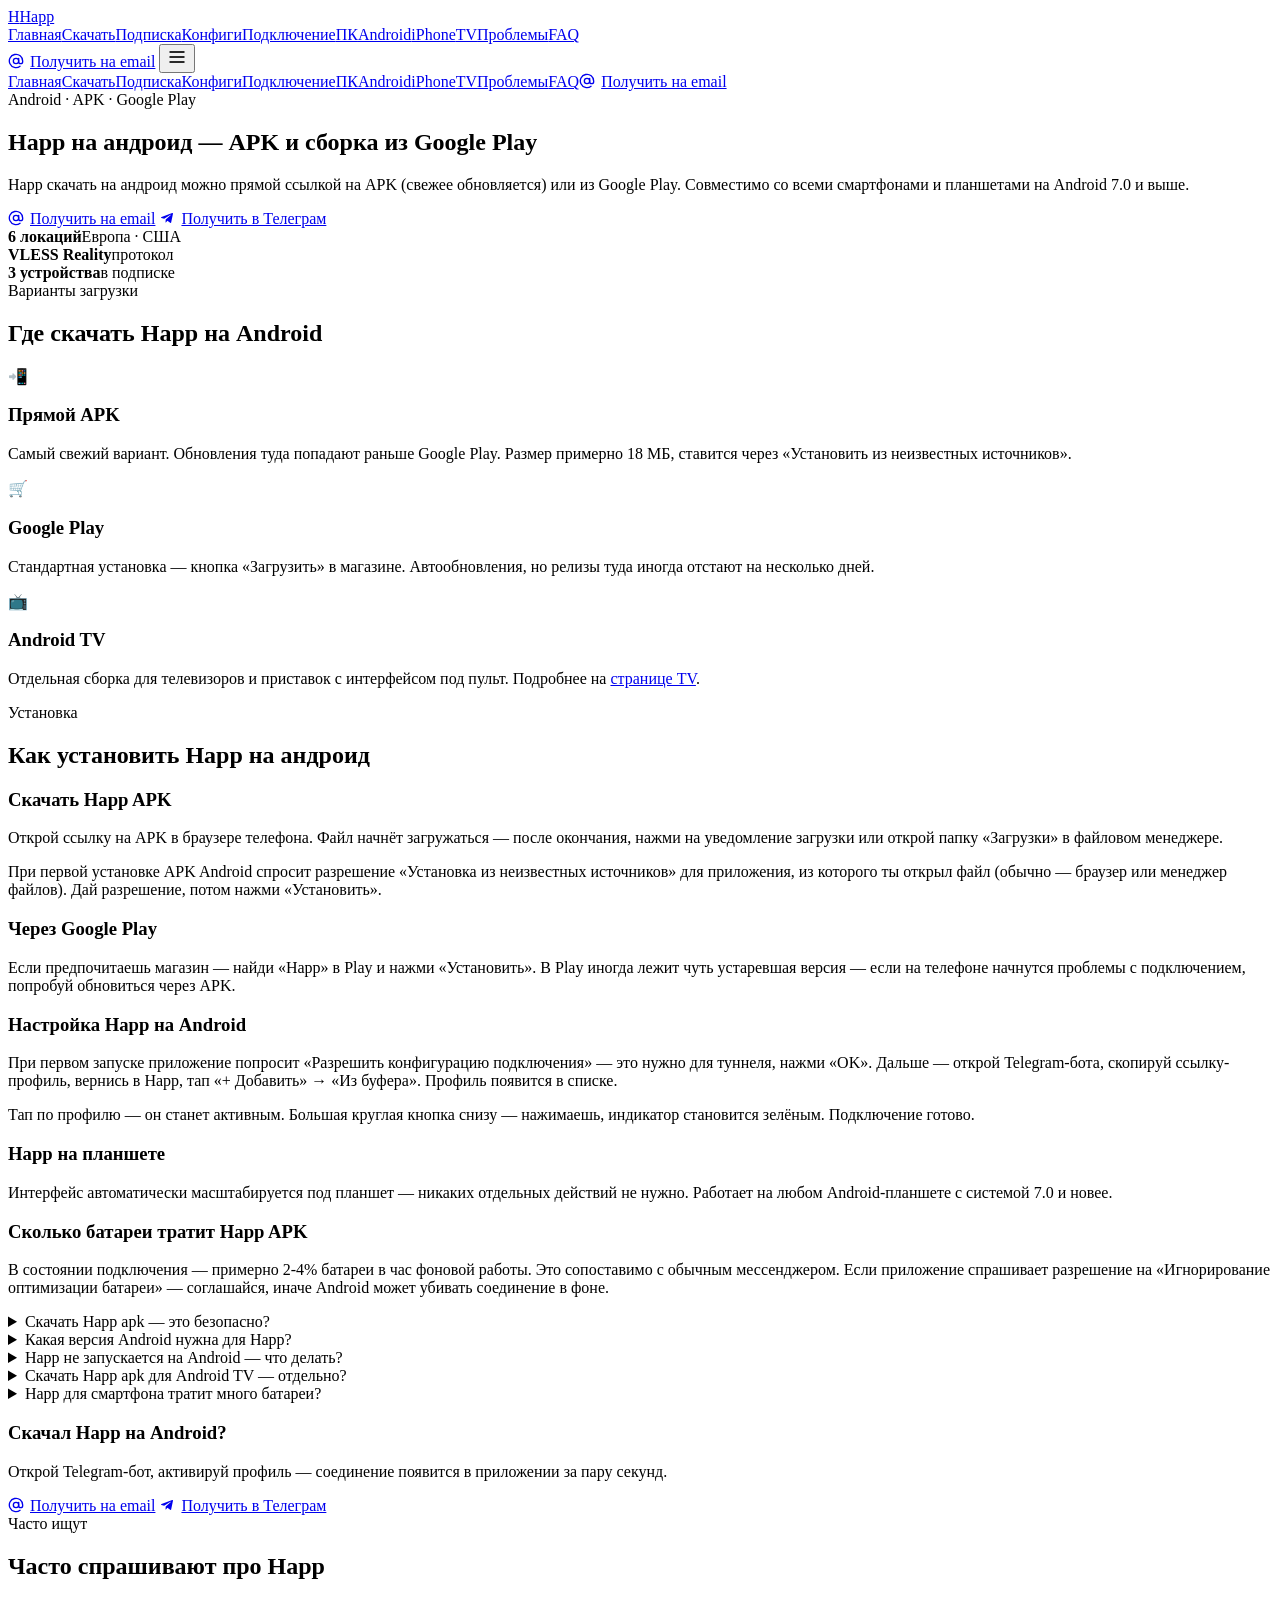
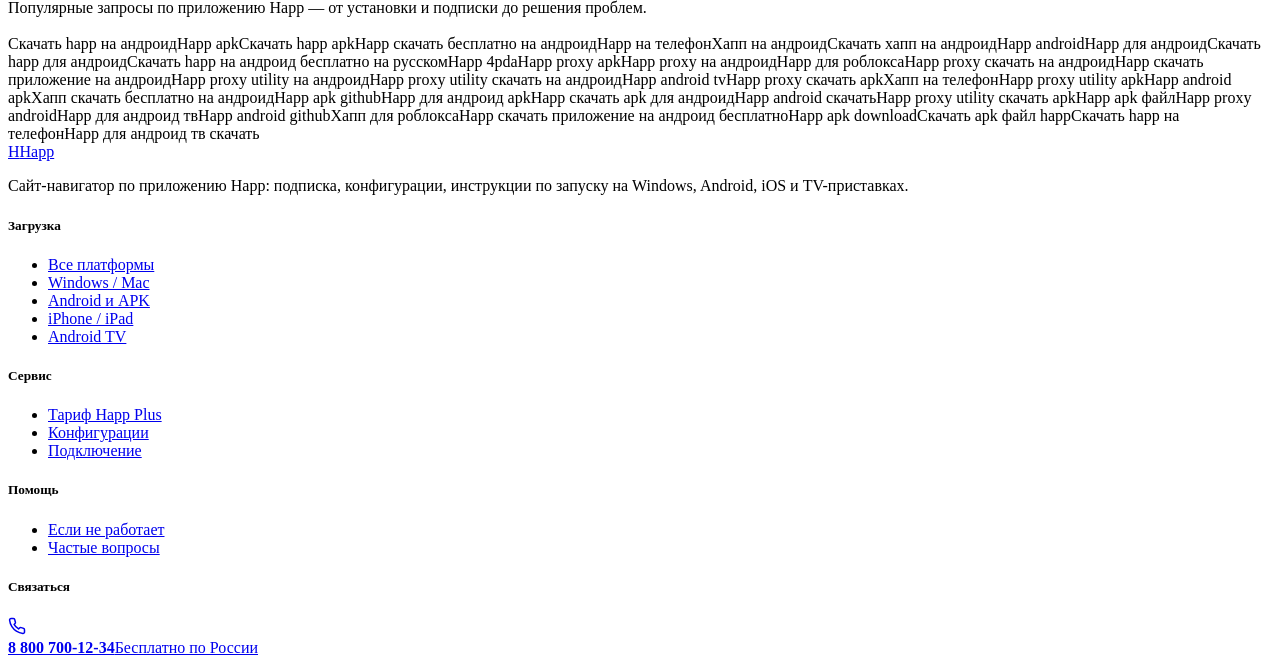
==== public/android/index.html @ a231c99d "Initial hubs4hub site: 11 pages, violet-fuchsia theme" ====
<!DOCTYPE html>
<html lang="ru">
<head>
<meta charset="UTF-8">
<meta name="viewport" content="width=device-width, initial-scale=1">
<title>Happ на Android — APK и приложение для смартфона</title>
<meta name="description" content="Happ скачать на андроид: прямой APK с GitHub-релизов, версия из Google Play. Установка и настройка приложения на телефон и планшет Android 7+.">
<meta name="theme-color" content="#06080c">
<link rel="canonical" href="https://hubs4hub.com/android/">
<meta property="og:type" content="website">
<meta property="og:url" content="https://hubs4hub.com/android/">
<meta property="og:title" content="Happ на Android — APK и приложение для смартфона">
<meta property="og:description" content="Happ скачать на андроид: прямой APK с GitHub-релизов, версия из Google Play. Установка и настройка приложения на телефон и планшет Android 7+.">
<meta property="og:site_name" content="Happ">
<meta property="og:locale" content="ru_RU">
<meta name="twitter:card" content="summary">
<link rel="preconnect" href="https://mc.yandex.ru" crossorigin>
<link rel="preconnect" href="https://fonts.gstatic.com" crossorigin>
<link rel="stylesheet" href="https://fonts.googleapis.com/css2?family=Inter:wght@400;500;600;700&family=Outfit:wght@500;600;700;800&family=JetBrains+Mono:wght@500&display=swap">
<link rel="stylesheet" href="/assets/styles.css?v=1">
<link rel="icon" type="image/svg+xml" href="/favicon.svg">
<script type="application/ld+json">{"@context": "https://schema.org", "@graph": [{"@type": "Organization", "@id": "https://hubs4hub.com/#org", "name": "Happ", "url": "https://hubs4hub.com/", "logo": "https://hubs4hub.com/favicon.svg"}, {"@type": "WebSite", "@id": "https://hubs4hub.com/#site", "url": "https://hubs4hub.com/", "name": "Happ", "inLanguage": "ru-RU", "publisher": {"@id": "https://hubs4hub.com/#org"}}]}</script>

</head>
<body><header class="nav">
  <div class="nav-inner">
    <a href="/" class="brand"><span class="brand-mark">H</span>Happ</a>
    <nav class="nav-links" aria-label="Главное меню"><a href="/">Главная</a><a href="/skachat-happ/">Скачать</a><a href="/podpiska/">Подписка</a><a href="/konfigi/">Конфиги</a><a href="/podklyuchenie/">Подключение</a><a href="/pk/">ПК</a><a href="/android/" aria-current="page">Android</a><a href="/ios/">iPhone</a><a href="/tv/">TV</a><a href="/problemy/">Проблемы</a><a href="/faq/">FAQ</a></nav>
    <a href="https://lk.chekdns.click/" class="nav-cta"><svg width="16" height="16" viewBox="0 0 24 24" fill="none" stroke="currentColor" stroke-width="2" stroke-linecap="round" stroke-linejoin="round" style="margin-right:6px;vertical-align:-2px"><circle cx="12" cy="12" r="4"/><path d="M16 8v5a3 3 0 0 0 6 0v-1a10 10 0 1 0-3.92 7.94"/></svg>Получить на email</a>
    <button class="nav-burger" type="button" aria-label="Меню" onclick="document.querySelector('.drawer').classList.toggle('open')">
      <svg width="20" height="20" viewBox="0 0 24 24" fill="none" stroke="currentColor" stroke-width="2"><line x1="3" y1="6" x2="21" y2="6"/><line x1="3" y1="12" x2="21" y2="12"/><line x1="3" y1="18" x2="21" y2="18"/></svg>
    </button>
  </div>
</header>
<nav class="drawer" aria-label="Мобильное меню"><a href="/">Главная</a><a href="/skachat-happ/">Скачать</a><a href="/podpiska/">Подписка</a><a href="/konfigi/">Конфиги</a><a href="/podklyuchenie/">Подключение</a><a href="/pk/">ПК</a><a href="/android/" aria-current="page">Android</a><a href="/ios/">iPhone</a><a href="/tv/">TV</a><a href="/problemy/">Проблемы</a><a href="/faq/">FAQ</a><a href="https://lk.chekdns.click/" class="btn btn-primary" style="margin-top:14px;justify-content:center"><svg width="16" height="16" viewBox="0 0 24 24" fill="none" stroke="currentColor" stroke-width="2" stroke-linecap="round" stroke-linejoin="round" style="margin-right:6px;vertical-align:-2px"><circle cx="12" cy="12" r="4"/><path d="M16 8v5a3 3 0 0 0 6 0v-1a10 10 0 1 0-3.92 7.94"/></svg>Получить на email</a></nav><section class="hero">
  <div class="wrap hero-inner">
    <div>
      <span class="hero-tag"><span class="pulse"></span>Android · APK · Google Play</span>
      <h1>Happ на андроид — <span class="grad">APK и сборка</span> из Google Play</h1>
      <p class="lead">Happ скачать на андроид можно прямой ссылкой на APK (свежее обновляется) или из Google Play. Совместимо со всеми смартфонами и планшетами на Android 7.0 и выше.</p>
      <div class="cta-pair">
      <a href="https://lk.chekdns.click/" class="btn btn-primary"><svg width="16" height="16" viewBox="0 0 24 24" fill="none" stroke="currentColor" stroke-width="2" stroke-linecap="round" stroke-linejoin="round" style="margin-right:6px;vertical-align:-2px"><circle cx="12" cy="12" r="4"/><path d="M16 8v5a3 3 0 0 0 6 0v-1a10 10 0 1 0-3.92 7.94"/></svg>Получить на email</a>
      <a href="https://t.me/tgbpn_bot?start=utm_hubs4hub" class="btn btn-ghost"><svg width="16" height="16" viewBox="0 0 24 24" fill="currentColor" style="margin-right:6px;vertical-align:-2px"><path d="M9.78 18.65l.28-4.23 7.68-6.92c.34-.31-.07-.46-.52-.19L7.74 13.24 3.64 11.94c-.88-.25-.89-.86.2-1.3l15.97-6.16c.73-.33 1.43.18 1.15 1.3l-2.72 12.81c-.19.91-.74 1.13-1.5.71L12.6 16.3l-1.99 1.93c-.23.23-.42.42-.83.42z"/></svg>Получить в Телеграм</a>
    </div>
      <div class="hero-stats">
      <div><strong>6 локаций</strong><span>Европа · США</span></div>
      <div><strong>VLESS Reality</strong><span>протокол</span></div>
      <div><strong>3 устройства</strong><span>в подписке</span></div>
    </div>
    </div>
    
  </div>
</section><section class="section">
  <div class="wrap">
    <div class="section-head">
      <span class="eyebrow">Варианты загрузки</span>
      <h2>Где скачать Happ на Android</h2>
    </div>
    <div class="grid-3">
      <div class="feat"><div class="feat-ico">📲</div><h3>Прямой APK</h3><p>Самый свежий вариант. Обновления туда попадают раньше Google Play. Размер примерно 18 МБ, ставится через «Установить из неизвестных источников».</p></div>
      <div class="feat"><div class="feat-ico">🛒</div><h3>Google Play</h3><p>Стандартная установка — кнопка «Загрузить» в магазине. Автообновления, но релизы туда иногда отстают на несколько дней.</p></div>
      <div class="feat"><div class="feat-ico">📺</div><h3>Android TV</h3><p>Отдельная сборка для телевизоров и приставок с интерфейсом под пульт. Подробнее на <a href="/tv/">странице TV</a>.</p></div>
    </div>
  </div>
</section><section class="section">
  <div class="wrap">
    <div class="section-head">
      <span class="eyebrow">Установка</span>
      <h2>Как установить Happ на андроид</h2>
    </div>
    <div class="prose">
      <h3>Скачать Happ APK</h3>
      <p>Открой ссылку на APK в браузере телефона. Файл начнёт загружаться — после окончания, нажми на уведомление загрузки или открой папку «Загрузки» в файловом менеджере.</p>
      <p>При первой установке APK Android спросит разрешение «Установка из неизвестных источников» для приложения, из которого ты открыл файл (обычно — браузер или менеджер файлов). Дай разрешение, потом нажми «Установить».</p>
      <h3>Через Google Play</h3>
      <p>Если предпочитаешь магазин — найди «Happ» в Play и нажми «Установить». В Play иногда лежит чуть устаревшая версия — если на телефоне начнутся проблемы с подключением, попробуй обновиться через APK.</p>
      <h3>Настройка Happ на Android</h3>
      <p>При первом запуске приложение попросит «Разрешить конфигурацию подключения» — это нужно для туннеля, нажми «OK». Дальше — открой Telegram-бота, скопируй ссылку-профиль, вернись в Happ, тап «+ Добавить» → «Из буфера». Профиль появится в списке.</p>
      <p>Тап по профилю — он станет активным. Большая круглая кнопка снизу — нажимаешь, индикатор становится зелёным. Подключение готово.</p>
      <h3>Happ на планшете</h3>
      <p>Интерфейс автоматически масштабируется под планшет — никаких отдельных действий не нужно. Работает на любом Android-планшете с системой 7.0 и новее.</p>
      <h3>Сколько батареи тратит Happ APK</h3>
      <p>В состоянии подключения — примерно 2-4% батареи в час фоновой работы. Это сопоставимо с обычным мессенджером. Если приложение спрашивает разрешение на «Игнорирование оптимизации батареи» — соглашайся, иначе Android может убивать соединение в фоне.</p>
    </div>
  </div>
</section><section class="section">
  <div class="wrap"><div class="faq"><details><summary>Скачать Happ apk — это безопасно?</summary><div class="ans">Да, если брать APK из официального GitHub-репозитория разработчика. Сторонние «зеркала» могут содержать модификации — не пользуйся.</div></details><details><summary>Какая версия Android нужна для Happ?</summary><div class="ans">Минимум 7.0 (Nougat). На более старых системах могут быть проблемы с туннелем.</div></details><details><summary>Happ не запускается на Android — что делать?</summary><div class="ans">Чаще всего помогает переустановка с очисткой данных. Если не помогает — отключи в системе MIUI/HyperOS/EMUI «оптимизацию» Happ или добавь его в исключения.</div></details><details><summary>Скачать Happ apk для Android TV — отдельно?</summary><div class="ans">Да, у TV-сборки другой интерфейс — под пульт без жестов. <a href='/tv/'>Подробнее на странице TV</a>.</div></details><details><summary>Happ для смартфона тратит много батареи?</summary><div class="ans">В подключённом состоянии — 2-4% в час фоновой работы. Это нормально для сетевого клиента.</div></details></div><div class="cta-banner">
  <div>
    <h3>Скачал Happ на Android?</h3>
    <p>Открой Telegram-бот, активируй профиль — соединение появится в приложении за пару секунд.</p>
  </div>
  <div class="cta-pair">
    <a href="https://lk.chekdns.click/" class="btn btn-primary btn-sm"><svg width="16" height="16" viewBox="0 0 24 24" fill="none" stroke="currentColor" stroke-width="2" stroke-linecap="round" stroke-linejoin="round" style="margin-right:6px;vertical-align:-2px"><circle cx="12" cy="12" r="4"/><path d="M16 8v5a3 3 0 0 0 6 0v-1a10 10 0 1 0-3.92 7.94"/></svg>Получить на email</a>
    <a href="https://t.me/tgbpn_bot?start=utm_hubs4hub" class="btn btn-ghost btn-sm"><svg width="16" height="16" viewBox="0 0 24 24" fill="currentColor" style="margin-right:6px;vertical-align:-2px"><path d="M9.78 18.65l.28-4.23 7.68-6.92c.34-.31-.07-.46-.52-.19L7.74 13.24 3.64 11.94c-.88-.25-.89-.86.2-1.3l15.97-6.16c.73-.33 1.43.18 1.15 1.3l-2.72 12.81c-.19.91-.74 1.13-1.5.71L12.6 16.3l-1.99 1.93c-.23.23-.42.42-.83.42z"/></svg>Получить в Телеграм</a>
  </div>
</div></div></section><section class="section">
  <div class="wrap">
    <span class="eyebrow">Часто ищут</span>
    <h2>Часто спрашивают про Happ</h2>
    <p class="lead" style="margin-bottom:18px">Популярные запросы по приложению Happ — от установки и подписки до решения проблем.</p>
    <div class="kw-cloud"><span class="kw-chip">Скачать happ на андроид</span><span class="kw-chip">Happ apk</span><span class="kw-chip">Скачать happ apk</span><span class="kw-chip">Happ скачать бесплатно на андроид</span><span class="kw-chip">Happ на телефон</span><span class="kw-chip">Хапп на андроид</span><span class="kw-chip">Скачать хапп на андроид</span><span class="kw-chip">Happ android</span><span class="kw-chip">Happ для андроид</span><span class="kw-chip">Скачать happ для андроид</span><span class="kw-chip">Скачать happ на андроид бесплатно на русском</span><span class="kw-chip">Happ 4pda</span><span class="kw-chip">Happ proxy apk</span><span class="kw-chip">Happ proxy на андроид</span><span class="kw-chip">Happ для роблокса</span><span class="kw-chip">Happ proxy скачать на андроид</span><span class="kw-chip">Happ скачать приложение на андроид</span><span class="kw-chip">Happ proxy utility на андроид</span><span class="kw-chip">Happ proxy utility скачать на андроид</span><span class="kw-chip">Happ android tv</span><span class="kw-chip">Happ proxy скачать apk</span><span class="kw-chip">Хапп на телефон</span><span class="kw-chip">Happ proxy utility apk</span><span class="kw-chip">Happ android apk</span><span class="kw-chip">Хапп скачать бесплатно на андроид</span><span class="kw-chip">Happ apk github</span><span class="kw-chip">Happ для андроид apk</span><span class="kw-chip">Happ скачать apk для андроид</span><span class="kw-chip">Happ android скачать</span><span class="kw-chip">Happ proxy utility скачать apk</span><span class="kw-chip">Happ apk файл</span><span class="kw-chip">Happ proxy android</span><span class="kw-chip">Happ для андроид тв</span><span class="kw-chip">Happ android github</span><span class="kw-chip">Хапп для роблокса</span><span class="kw-chip">Happ скачать приложение на андроид бесплатно</span><span class="kw-chip">Happ apk download</span><span class="kw-chip">Скачать apk файл happ</span><span class="kw-chip">Скачать happ на телефон</span><span class="kw-chip">Happ для андроид тв скачать</span></div>
  </div>
</section><footer class="foot">
  <div class="foot-inner">
    <div class="foot-brand">
      <a href="/" class="brand"><span class="brand-mark">H</span>Happ</a>
      <p>Сайт-навигатор по приложению Happ: подписка, конфигурации, инструкции по запуску на Windows, Android, iOS и TV-приставках.</p>
    </div>
    <div class="foot-col">
      <h5>Загрузка</h5>
      <ul>
        <li><a href="/skachat-happ/">Все платформы</a></li>
        <li><a href="/pk/">Windows / Mac</a></li>
        <li><a href="/android/">Android и APK</a></li>
        <li><a href="/ios/">iPhone / iPad</a></li>
        <li><a href="/tv/">Android TV</a></li>
      </ul>
    </div>
    <div class="foot-col">
      <h5>Сервис</h5>
      <ul>
        <li><a href="/podpiska/">Тариф Happ Plus</a></li>
        <li><a href="/konfigi/">Конфигурации</a></li>
        <li><a href="/podklyuchenie/">Подключение</a></li>
      </ul>
    </div>
    <div class="foot-col">
      <h5>Помощь</h5>
      <ul>
        <li><a href="/problemy/">Если не работает</a></li>
        <li><a href="/faq/">Частые вопросы</a></li>
      </ul>
    </div>
  </div>
  <div class="foot-contacts">
    <div class="fc-group">
      <h5>Связаться</h5>
      <div class="fc-grid">
        <a class="fc-card" href="tel:88007001234">
          <span class="fc-ico"><svg width="18" height="18" viewBox="0 0 24 24" fill="none" stroke="currentColor" stroke-width="2" stroke-linecap="round" stroke-linejoin="round"><path d="M22 16.92v3a2 2 0 0 1-2.18 2 19.79 19.79 0 0 1-8.63-3.07 19.5 19.5 0 0 1-6-6 19.79 19.79 0 0 1-3.07-8.67A2 2 0 0 1 4.11 2h3a2 2 0 0 1 2 1.72c.13.96.36 1.9.7 2.81a2 2 0 0 1-.45 2.11L8.09 9.91a16 16 0 0 0 6 6l1.27-1.27a2 2 0 0 1 2.11-.45c.91.34 1.85.57 2.81.7A2 2 0 0 1 22 16.92z"/></svg></span>
          <div><b>8 800 700-12-34</b><span>Бесплатно по России</span></div>
        </a>
      </div>
    </div>

  </div>
</footer>
</body></html>
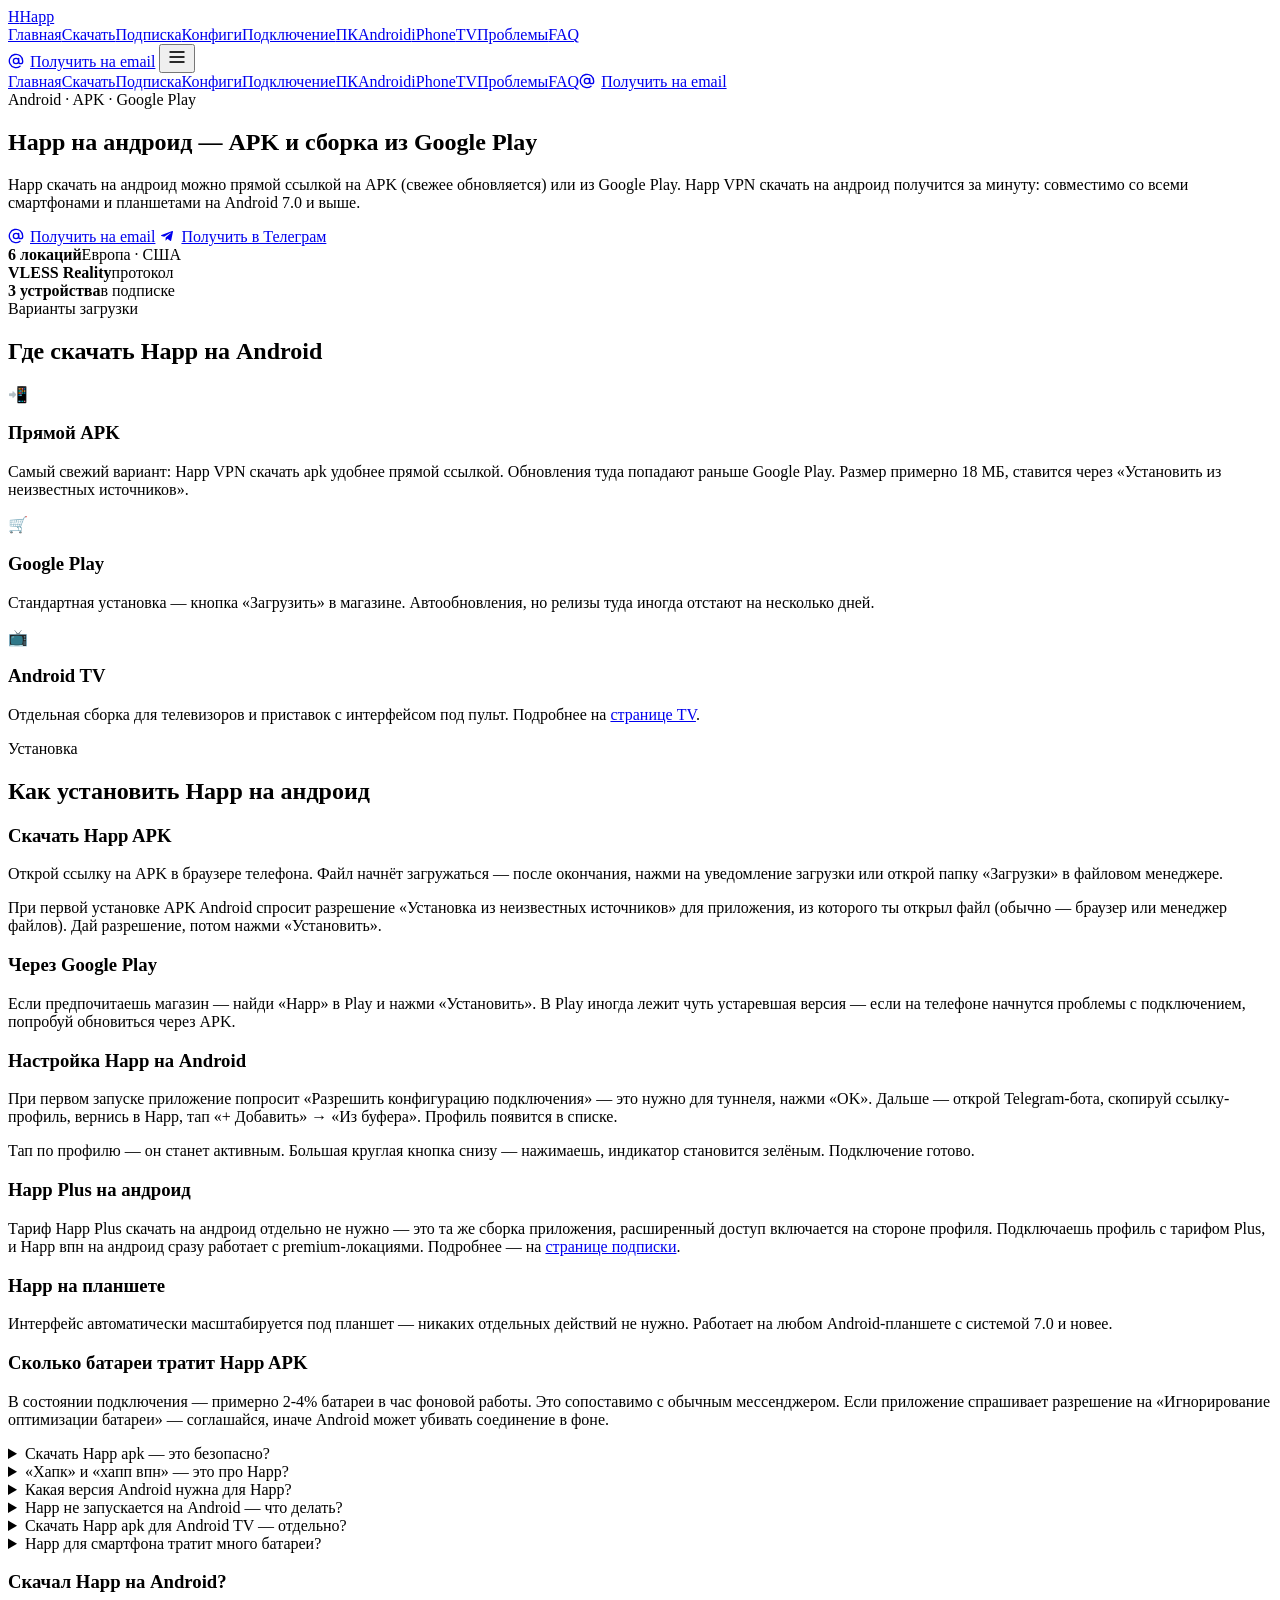
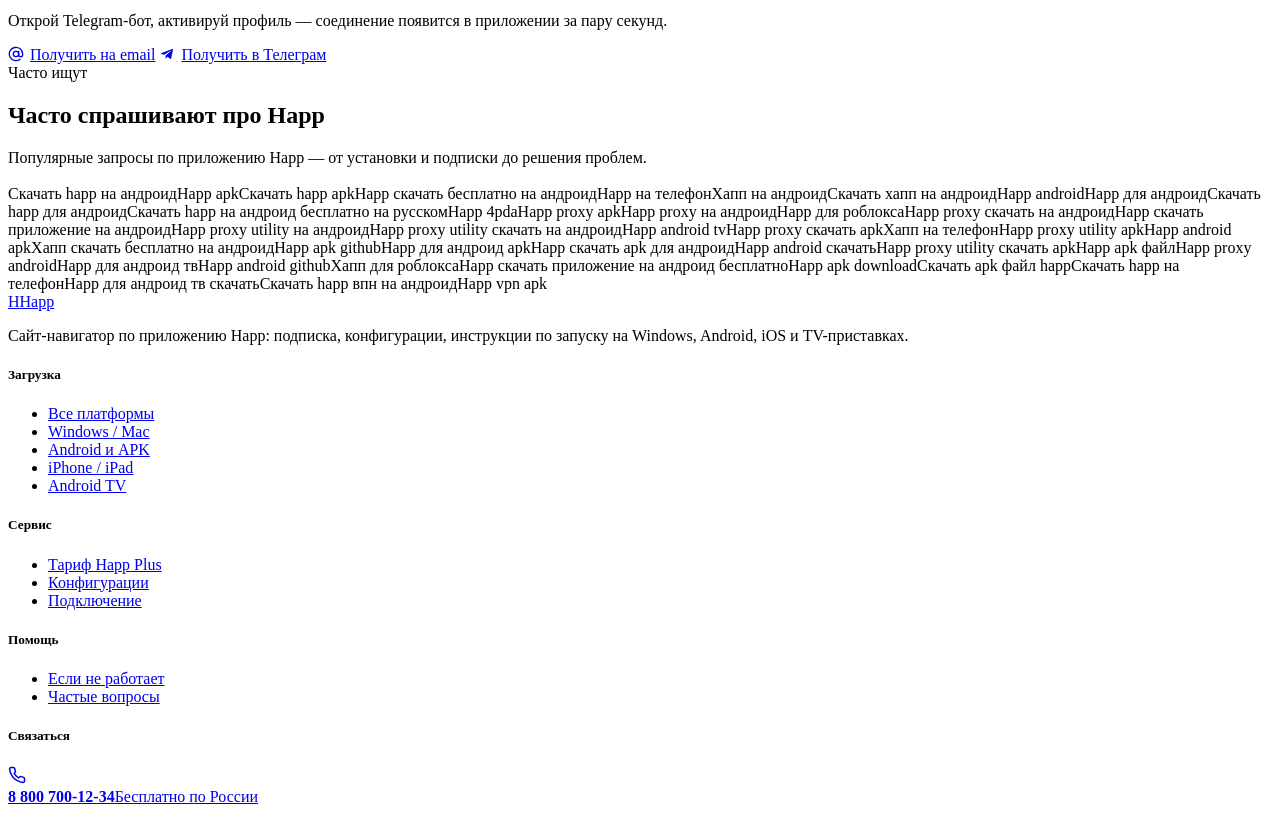
==== commit a7696909: "SEO: place top-300 Happ keywords across all 11 pages Distribute Wordstat-ranked keyword core by sear" ====
--- a/public/android/index.html
+++ b/public/android/index.html
@@ -37,7 +37,7 @@
     <div>
       <span class="hero-tag"><span class="pulse"></span>Android · APK · Google Play</span>
       <h1>Happ на андроид — <span class="grad">APK и сборка</span> из Google Play</h1>
-      <p class="lead">Happ скачать на андроид можно прямой ссылкой на APK (свежее обновляется) или из Google Play. Совместимо со всеми смартфонами и планшетами на Android 7.0 и выше.</p>
+      <p class="lead">Happ скачать на андроид можно прямой ссылкой на APK (свежее обновляется) или из Google Play. Happ VPN скачать на андроид получится за минуту: совместимо со всеми смартфонами и планшетами на Android 7.0 и выше.</p>
       <div class="cta-pair">
       <a href="https://lk.chekdns.click/" class="btn btn-primary"><svg width="16" height="16" viewBox="0 0 24 24" fill="none" stroke="currentColor" stroke-width="2" stroke-linecap="round" stroke-linejoin="round" style="margin-right:6px;vertical-align:-2px"><circle cx="12" cy="12" r="4"/><path d="M16 8v5a3 3 0 0 0 6 0v-1a10 10 0 1 0-3.92 7.94"/></svg>Получить на email</a>
       <a href="https://t.me/tgbpn_bot?start=utm_hubs4hub" class="btn btn-ghost"><svg width="16" height="16" viewBox="0 0 24 24" fill="currentColor" style="margin-right:6px;vertical-align:-2px"><path d="M9.78 18.65l.28-4.23 7.68-6.92c.34-.31-.07-.46-.52-.19L7.74 13.24 3.64 11.94c-.88-.25-.89-.86.2-1.3l15.97-6.16c.73-.33 1.43.18 1.15 1.3l-2.72 12.81c-.19.91-.74 1.13-1.5.71L12.6 16.3l-1.99 1.93c-.23.23-.42.42-.83.42z"/></svg>Получить в Телеграм</a>
@@ -57,7 +57,7 @@
       <h2>Где скачать Happ на Android</h2>
     </div>
     <div class="grid-3">
-      <div class="feat"><div class="feat-ico">📲</div><h3>Прямой APK</h3><p>Самый свежий вариант. Обновления туда попадают раньше Google Play. Размер примерно 18 МБ, ставится через «Установить из неизвестных источников».</p></div>
+      <div class="feat"><div class="feat-ico">📲</div><h3>Прямой APK</h3><p>Самый свежий вариант: Happ VPN скачать apk удобнее прямой ссылкой. Обновления туда попадают раньше Google Play. Размер примерно 18 МБ, ставится через «Установить из неизвестных источников».</p></div>
       <div class="feat"><div class="feat-ico">🛒</div><h3>Google Play</h3><p>Стандартная установка — кнопка «Загрузить» в магазине. Автообновления, но релизы туда иногда отстают на несколько дней.</p></div>
       <div class="feat"><div class="feat-ico">📺</div><h3>Android TV</h3><p>Отдельная сборка для телевизоров и приставок с интерфейсом под пульт. Подробнее на <a href="/tv/">странице TV</a>.</p></div>
     </div>
@@ -77,6 +77,8 @@
       <h3>Настройка Happ на Android</h3>
       <p>При первом запуске приложение попросит «Разрешить конфигурацию подключения» — это нужно для туннеля, нажми «OK». Дальше — открой Telegram-бота, скопируй ссылку-профиль, вернись в Happ, тап «+ Добавить» → «Из буфера». Профиль появится в списке.</p>
       <p>Тап по профилю — он станет активным. Большая круглая кнопка снизу — нажимаешь, индикатор становится зелёным. Подключение готово.</p>
+      <h3>Happ Plus на андроид</h3>
+      <p>Тариф Happ Plus скачать на андроид отдельно не нужно — это та же сборка приложения, расширенный доступ включается на стороне профиля. Подключаешь профиль с тарифом Plus, и Happ впн на андроид сразу работает с premium-локациями. Подробнее — на <a href="/podpiska/">странице подписки</a>.</p>
       <h3>Happ на планшете</h3>
       <p>Интерфейс автоматически масштабируется под планшет — никаких отдельных действий не нужно. Работает на любом Android-планшете с системой 7.0 и новее.</p>
       <h3>Сколько батареи тратит Happ APK</h3>
@@ -84,7 +86,7 @@
     </div>
   </div>
 </section><section class="section">
-  <div class="wrap"><div class="faq"><details><summary>Скачать Happ apk — это безопасно?</summary><div class="ans">Да, если брать APK из официального GitHub-репозитория разработчика. Сторонние «зеркала» могут содержать модификации — не пользуйся.</div></details><details><summary>Какая версия Android нужна для Happ?</summary><div class="ans">Минимум 7.0 (Nougat). На более старых системах могут быть проблемы с туннелем.</div></details><details><summary>Happ не запускается на Android — что делать?</summary><div class="ans">Чаще всего помогает переустановка с очисткой данных. Если не помогает — отключи в системе MIUI/HyperOS/EMUI «оптимизацию» Happ или добавь его в исключения.</div></details><details><summary>Скачать Happ apk для Android TV — отдельно?</summary><div class="ans">Да, у TV-сборки другой интерфейс — под пульт без жестов. <a href='/tv/'>Подробнее на странице TV</a>.</div></details><details><summary>Happ для смартфона тратит много батареи?</summary><div class="ans">В подключённом состоянии — 2-4% в час фоновой работы. Это нормально для сетевого клиента.</div></details></div><div class="cta-banner">
+  <div class="wrap"><div class="faq"><details><summary>Скачать Happ apk — это безопасно?</summary><div class="ans">Да, если брать APK из официального GitHub-репозитория разработчика. Сторонние «зеркала» могут содержать модификации — не пользуйся.</div></details><details><summary>«Хапк» и «хапп впн» — это про Happ?</summary><div class="ans">Да, «хапк» и «хапп впн андроид» — народные написания того же приложения Happ. Скачать хапп впн на андроид можно по той же ссылке на APK или из Google Play, путать названия не нужно.</div></details><details><summary>Какая версия Android нужна для Happ?</summary><div class="ans">Минимум 7.0 (Nougat). На более старых системах могут быть проблемы с туннелем.</div></details><details><summary>Happ не запускается на Android — что делать?</summary><div class="ans">Чаще всего помогает переустановка с очисткой данных. Если не помогает — отключи в системе MIUI/HyperOS/EMUI «оптимизацию» Happ или добавь его в исключения.</div></details><details><summary>Скачать Happ apk для Android TV — отдельно?</summary><div class="ans">Да, у TV-сборки другой интерфейс — под пульт без жестов. <a href='/tv/'>Подробнее на странице TV</a>.</div></details><details><summary>Happ для смартфона тратит много батареи?</summary><div class="ans">В подключённом состоянии — 2-4% в час фоновой работы. Это нормально для сетевого клиента.</div></details></div><div class="cta-banner">
   <div>
     <h3>Скачал Happ на Android?</h3>
     <p>Открой Telegram-бот, активируй профиль — соединение появится в приложении за пару секунд.</p>
@@ -98,7 +100,7 @@
     <span class="eyebrow">Часто ищут</span>
     <h2>Часто спрашивают про Happ</h2>
     <p class="lead" style="margin-bottom:18px">Популярные запросы по приложению Happ — от установки и подписки до решения проблем.</p>
-    <div class="kw-cloud"><span class="kw-chip">Скачать happ на андроид</span><span class="kw-chip">Happ apk</span><span class="kw-chip">Скачать happ apk</span><span class="kw-chip">Happ скачать бесплатно на андроид</span><span class="kw-chip">Happ на телефон</span><span class="kw-chip">Хапп на андроид</span><span class="kw-chip">Скачать хапп на андроид</span><span class="kw-chip">Happ android</span><span class="kw-chip">Happ для андроид</span><span class="kw-chip">Скачать happ для андроид</span><span class="kw-chip">Скачать happ на андроид бесплатно на русском</span><span class="kw-chip">Happ 4pda</span><span class="kw-chip">Happ proxy apk</span><span class="kw-chip">Happ proxy на андроид</span><span class="kw-chip">Happ для роблокса</span><span class="kw-chip">Happ proxy скачать на андроид</span><span class="kw-chip">Happ скачать приложение на андроид</span><span class="kw-chip">Happ proxy utility на андроид</span><span class="kw-chip">Happ proxy utility скачать на андроид</span><span class="kw-chip">Happ android tv</span><span class="kw-chip">Happ proxy скачать apk</span><span class="kw-chip">Хапп на телефон</span><span class="kw-chip">Happ proxy utility apk</span><span class="kw-chip">Happ android apk</span><span class="kw-chip">Хапп скачать бесплатно на андроид</span><span class="kw-chip">Happ apk github</span><span class="kw-chip">Happ для андроид apk</span><span class="kw-chip">Happ скачать apk для андроид</span><span class="kw-chip">Happ android скачать</span><span class="kw-chip">Happ proxy utility скачать apk</span><span class="kw-chip">Happ apk файл</span><span class="kw-chip">Happ proxy android</span><span class="kw-chip">Happ для андроид тв</span><span class="kw-chip">Happ android github</span><span class="kw-chip">Хапп для роблокса</span><span class="kw-chip">Happ скачать приложение на андроид бесплатно</span><span class="kw-chip">Happ apk download</span><span class="kw-chip">Скачать apk файл happ</span><span class="kw-chip">Скачать happ на телефон</span><span class="kw-chip">Happ для андроид тв скачать</span></div>
+    <div class="kw-cloud"><span class="kw-chip">Скачать happ на андроид</span><span class="kw-chip">Happ apk</span><span class="kw-chip">Скачать happ apk</span><span class="kw-chip">Happ скачать бесплатно на андроид</span><span class="kw-chip">Happ на телефон</span><span class="kw-chip">Хапп на андроид</span><span class="kw-chip">Скачать хапп на андроид</span><span class="kw-chip">Happ android</span><span class="kw-chip">Happ для андроид</span><span class="kw-chip">Скачать happ для андроид</span><span class="kw-chip">Скачать happ на андроид бесплатно на русском</span><span class="kw-chip">Happ 4pda</span><span class="kw-chip">Happ proxy apk</span><span class="kw-chip">Happ proxy на андроид</span><span class="kw-chip">Happ для роблокса</span><span class="kw-chip">Happ proxy скачать на андроид</span><span class="kw-chip">Happ скачать приложение на андроид</span><span class="kw-chip">Happ proxy utility на андроид</span><span class="kw-chip">Happ proxy utility скачать на андроид</span><span class="kw-chip">Happ android tv</span><span class="kw-chip">Happ proxy скачать apk</span><span class="kw-chip">Хапп на телефон</span><span class="kw-chip">Happ proxy utility apk</span><span class="kw-chip">Happ android apk</span><span class="kw-chip">Хапп скачать бесплатно на андроид</span><span class="kw-chip">Happ apk github</span><span class="kw-chip">Happ для андроид apk</span><span class="kw-chip">Happ скачать apk для андроид</span><span class="kw-chip">Happ android скачать</span><span class="kw-chip">Happ proxy utility скачать apk</span><span class="kw-chip">Happ apk файл</span><span class="kw-chip">Happ proxy android</span><span class="kw-chip">Happ для андроид тв</span><span class="kw-chip">Happ android github</span><span class="kw-chip">Хапп для роблокса</span><span class="kw-chip">Happ скачать приложение на андроид бесплатно</span><span class="kw-chip">Happ apk download</span><span class="kw-chip">Скачать apk файл happ</span><span class="kw-chip">Скачать happ на телефон</span><span class="kw-chip">Happ для андроид тв скачать</span><span class="kw-chip">Скачать happ впн на андроид</span><span class="kw-chip">Happ vpn apk</span></div>
   </div>
 </section><footer class="foot">
   <div class="foot-inner">
